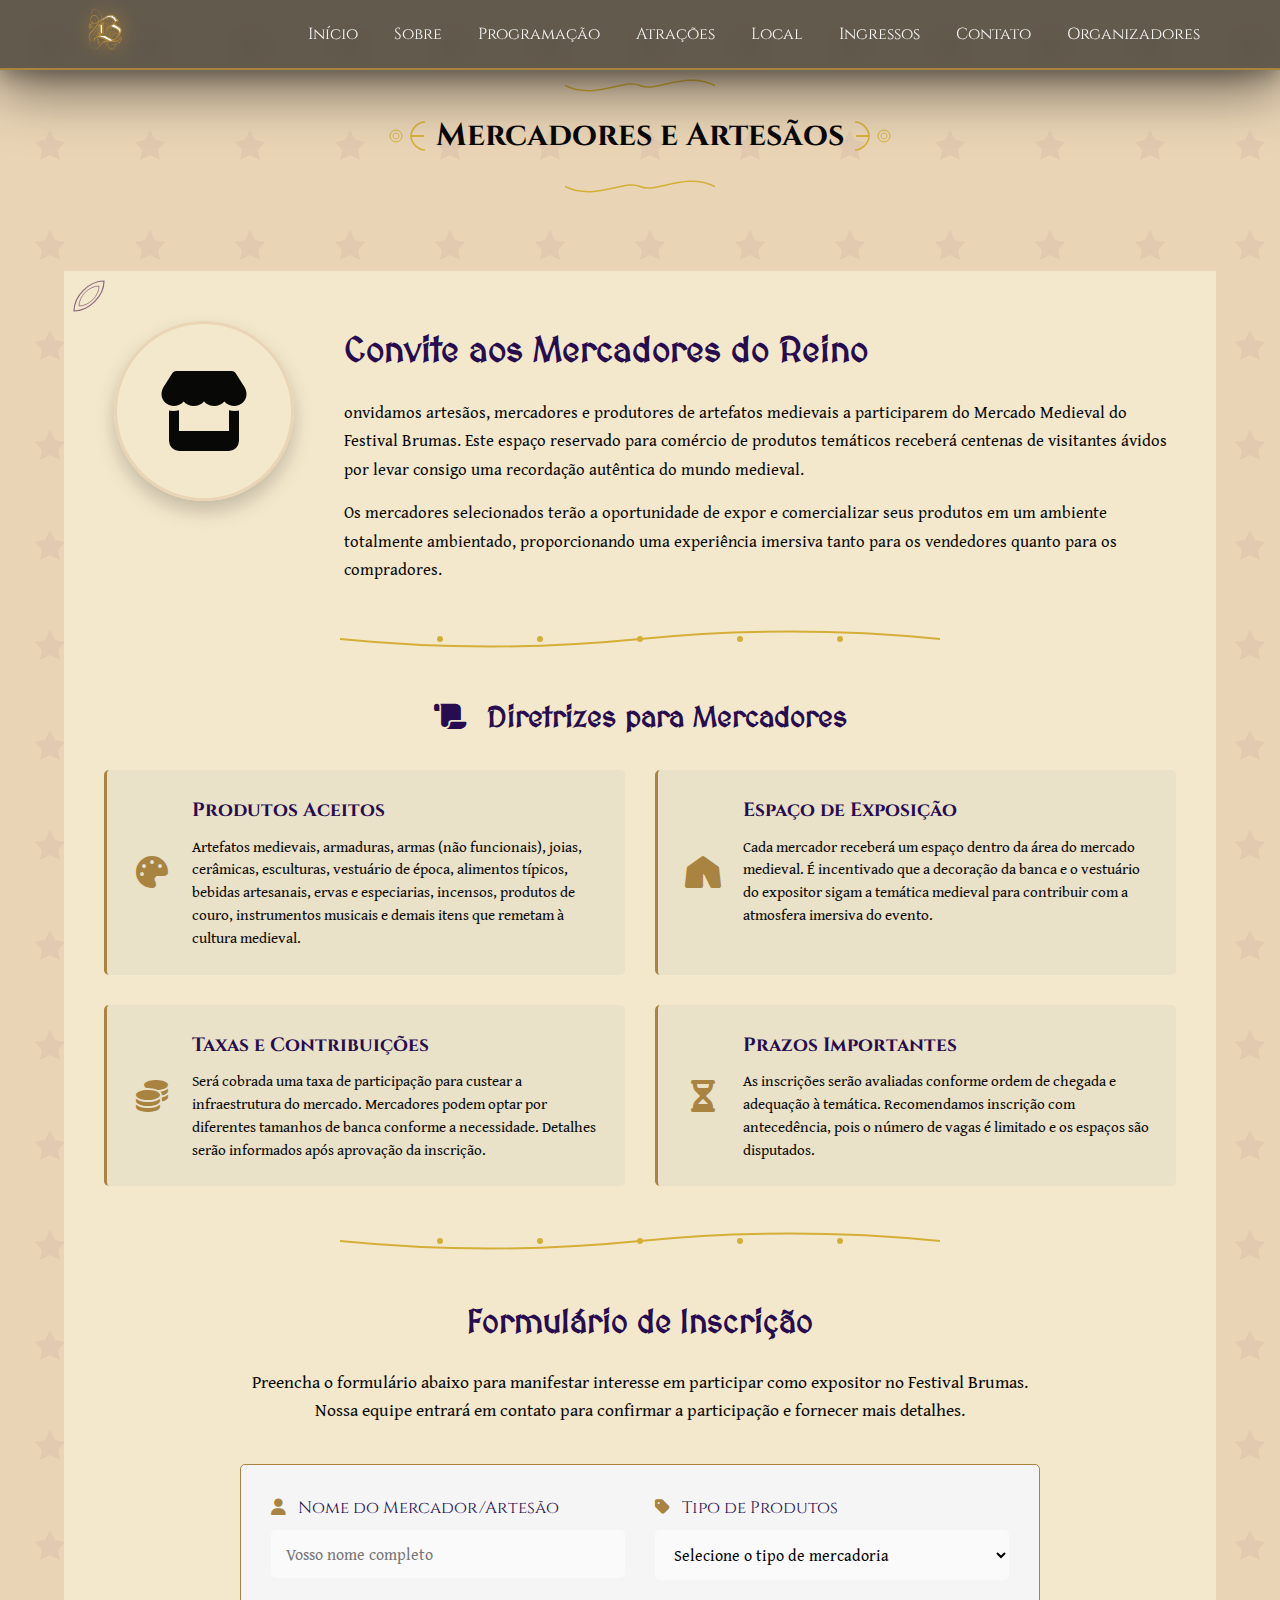
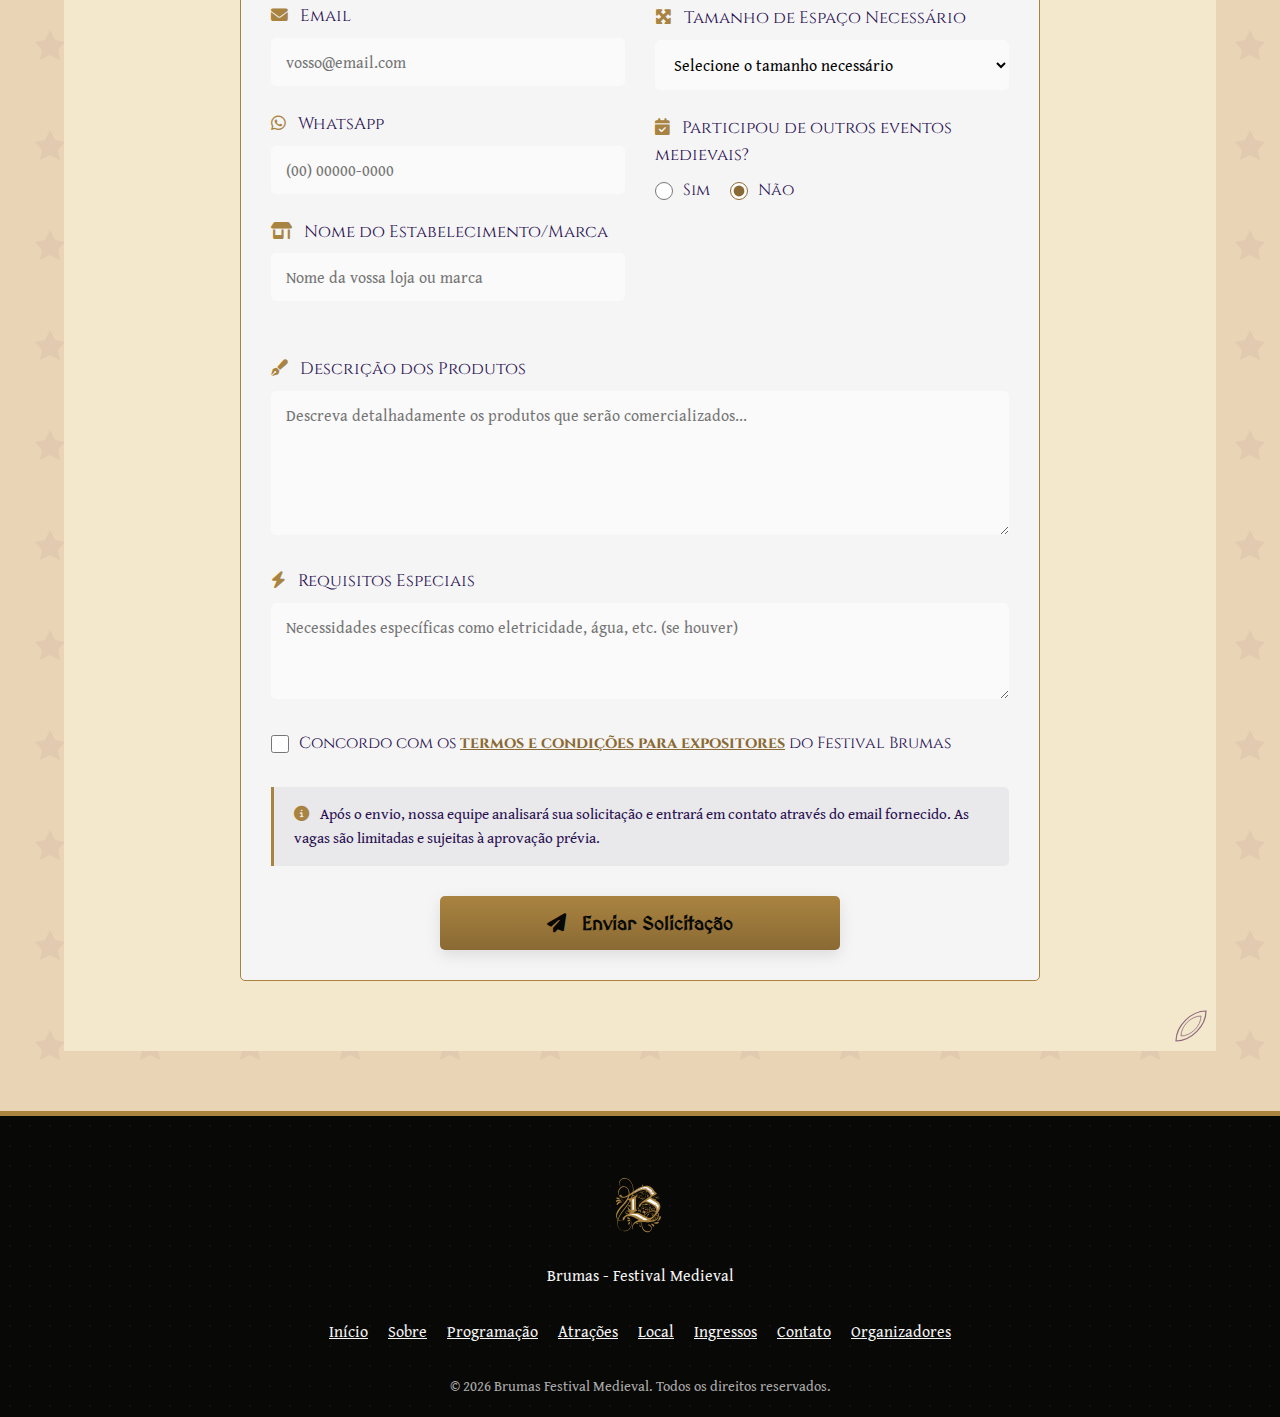
==== _expositores.html @ 17341f90 "Initial HTML for expositors" ====
<!DOCTYPE html>
<html lang="pt-BR">

<head>
  <meta charset="UTF-8">
  <meta name="viewport" content="width=device-width, initial-scale=1.0">
  <title>Mercadores e Artesãos - Brumas Festival Medieval</title>
  <link rel="stylesheet" href="css/styles.css">
  <link rel="stylesheet" href="css/sections/merchant-form.css">
  <link rel="stylesheet" href="https://cdnjs.cloudflare.com/ajax/libs/font-awesome/6.4.0/css/all.min.css">
  <link rel="preconnect" href="https://fonts.googleapis.com">
  <link rel="preconnect" href="https://fonts.gstatic.com" crossorigin>
  <link
    href="https://fonts.googleapis.com/css2?family=MedievalSharp&family=Cinzel:wght@400;700&family=Gentium+Book+Plus:ital@0;1&display=swap"
    rel="stylesheet">

  <script src="js/script.js"></script>
  <script src="js/components.js"></script>
</head>

<body>
  <header-component></header-component>

  <main>
    <section class="merchant-section">
      <div class="mist-layer"></div>
      <div class="pulsating-mist"></div>

      <div class="section-container">
        <div class="section-header">
          <div class="flourish-header"></div>
          <h1 class="illuminated-heading gold-heading">Mercadores e Artesãos</h1>
          <div class="flourish-header"></div>
        </div>

        <div class="merchant-container">
          <div class="illuminated-border gold-border">
            <div class="leaf-ornament leaf-ornament-tl"></div>
            <div class="leaf-ornament leaf-ornament-br"></div>

            <div class="merchant-intro">
              <div class="intro-image">
                <div class="merchant-icon">
                  <i class="fa-solid fa-store"></i>
                </div>
              </div>
              <div class="intro-text">
                <h2 class="gold-text">Convite aos Mercadores do Reino</h2>
                <p>onvidamos artesãos, mercadores e produtores de
                  artefatos medievais a participarem do Mercado Medieval do Festival Brumas. Este
                  espaço reservado para comércio de produtos temáticos receberá centenas de visitantes
                  ávidos por levar consigo uma recordação autêntica do mundo medieval.</p>

                <p>Os mercadores selecionados terão a oportunidade de expor e comercializar seus
                  produtos em um ambiente totalmente ambientado, proporcionando uma experiência
                  imersiva tanto para os vendedores quanto para os compradores.</p>
              </div>
            </div>

            <div class="medieval-divider"></div>

            <div class="merchants-guidelines">
              <h3><i class="fa-solid fa-scroll gold-text"></i> Diretrizes para Mercadores</h3>

              <div class="guidelines-grid">
                <div class="guideline-item">
                  <div class="guideline-icon">
                    <i class="fa-solid fa-palette"></i>
                  </div>
                  <div class="guideline-content">
                    <h4>Produtos Aceitos</h4>
                    <p>Artefatos medievais, armaduras, armas (não funcionais), joias, cerâmicas,
                      esculturas, vestuário de época, alimentos típicos, bebidas artesanais, ervas
                      e especiarias, incensos, produtos de couro, instrumentos musicais e demais
                      itens que remetam à cultura medieval.</p>
                  </div>
                </div>

                <div class="guideline-item">
                  <div class="guideline-icon">
                    <i class="fa-solid fa-tent"></i>
                  </div>
                  <div class="guideline-content">
                    <h4>Espaço de Exposição</h4>
                    <p>Cada mercador receberá um espaço dentro da área do mercado medieval. É
                      incentivado que a decoração da banca e o vestuário do expositor sigam a
                      temática medieval para contribuir com a atmosfera imersiva do evento.</p>
                  </div>
                </div>

                <div class="guideline-item">
                  <div class="guideline-icon">
                    <i class="fa-solid fa-coins"></i>
                  </div>
                  <div class="guideline-content">
                    <h4>Taxas e Contribuições</h4>
                    <p>Será cobrada uma taxa de participação para custear a infraestrutura do
                      mercado. Mercadores podem optar por diferentes tamanhos de banca conforme a
                      necessidade. Detalhes serão informados após aprovação da inscrição.</p>
                  </div>
                </div>

                <div class="guideline-item">
                  <div class="guideline-icon">
                    <i class="fa-solid fa-hourglass-half"></i>
                  </div>
                  <div class="guideline-content">
                    <h4>Prazos Importantes</h4>
                    <p>As inscrições serão avaliadas conforme ordem de chegada e adequação à
                      temática. Recomendamos inscrição com antecedência, pois o número de vagas é
                      limitado e os espaços são disputados.</p>
                  </div>
                </div>
              </div>
            </div>

            <div class="medieval-divider"></div>

            <div class="merchant-form-container">
              <h3 class="gold-text">Formulário de Inscrição</h3>

              <p class="form-intro">Preencha o formulário abaixo para manifestar interesse em participar
                como expositor no Festival Brumas. Nossa equipe entrará em contato para confirmar a
                participação e fornecer mais detalhes.</p>

              <form id="merchant-form" class="medieval-form">
                <div class="form-columns">
                  <div class="form-column">
                    <div class="form-group">
                      <label for="merchant-name"><i class="fa-solid fa-user"></i> Nome do
                        Mercador/Artesão</label>
                      <input type="text" id="merchant-name" name="merchant-name" required
                        placeholder="Vosso nome completo">
                    </div>

                    <div class="form-group">
                      <label for="merchant-email"><i class="fa-solid fa-envelope"></i>
                        Email</label>
                      <input type="email" id="merchant-email" name="merchant-email" required
                        placeholder="vosso@email.com">
                    </div>

                    <div class="form-group">
                      <label for="merchant-whatsapp"><i class="fa-brands fa-whatsapp"></i>
                        WhatsApp</label>
                      <input type="tel" id="merchant-whatsapp" name="merchant-whatsapp" required
                        placeholder="(00) 00000-0000">
                    </div>

                    <div class="form-group">
                      <label for="business-name"><i class="fa-solid fa-shop"></i> Nome do
                        Estabelecimento/Marca</label>
                      <input type="text" id="business-name" name="business-name" required
                        placeholder="Nome da vossa loja ou marca">
                    </div>
                  </div>

                  <div class="form-column">
                    <div class="form-group">
                      <label for="product-type"><i class="fa-solid fa-tag"></i> Tipo de
                        Produtos</label>
                      <select id="product-type" name="product-type" required>
                        <option value="">Selecione o tipo de mercadoria</option>
                        <option value="artesanato">Artesanato medieval</option>
                        <option value="armas">Armas e armaduras decorativas</option>
                        <option value="vestuario">Vestuário medieval</option>
                        <option value="joias">Joias e acessórios</option>
                        <option value="alimentos">Alimentos e bebidas</option>
                        <option value="ervas">Ervas e produtos naturais</option>
                        <option value="couro">Artigos em couro</option>
                        <option value="instrumentos">Instrumentos musicais</option>
                        <option value="outros">Outros produtos temáticos</option>
                      </select>
                    </div>

                    <div class="form-group">
                      <label for="space-size"><i class="fa-solid fa-maximize"></i> Tamanho de
                        Espaço Necessário</label>
                      <select id="space-size" name="space-size" required>
                        <option value="">Selecione o tamanho necessário</option>
                        <option value="pequeno">Pequeno (2m x 2m)</option>
                        <option value="medio">Médio (3m x 2m)</option>
                        <option value="grande">Grande (4m x 2m)</option>
                        <option value="personalizado">Personalizado (especificar na descrição)
                        </option>
                      </select>
                    </div>

                    <div class="form-group">
                      <label for="previous-experience"><i class="fa-solid fa-calendar-check"></i>
                        Participou de outros eventos medievais?</label>
                      <div class="radio-options">
                        <div class="radio-option">
                          <input type="radio" id="experience-yes" name="previous-experience" value="sim">
                          <label for="experience-yes">Sim</label>
                        </div>
                        <div class="radio-option">
                          <input type="radio" id="experience-no" name="previous-experience" value="nao" checked>
                          <label for="experience-no">Não</label>
                        </div>
                      </div>
                    </div>

                    <div class="form-group" id="events-group" style="display: none;">
                      <label for="previous-events"><i class="fa-solid fa-list"></i> Quais
                        eventos?</label>
                      <input type="text" id="previous-events" name="previous-events"
                        placeholder="Liste os eventos anteriores">
                    </div>
                  </div>
                </div>

                <div class="form-group full-width">
                  <label for="product-description"><i class="fa-solid fa-pen-fancy"></i> Descrição dos
                    Produtos</label>
                  <textarea id="product-description" name="product-description" rows="5" required
                    placeholder="Descreva detalhadamente os produtos que serão comercializados..."></textarea>
                </div>

                <div class="form-group full-width">
                  <label for="special-requirements"><i class="fa-solid fa-bolt"></i> Requisitos
                    Especiais</label>
                  <textarea id="special-requirements" name="special-requirements" rows="3"
                    placeholder="Necessidades específicas como eletricidade, água, etc. (se houver)"></textarea>
                </div>

                <div class="form-group checkbox-group full-width">
                  <div class="checkbox-option">
                    <input type="checkbox" id="accept-terms" name="accept-terms" required>
                    <label for="accept-terms">
                      Concordo com os <a href="termos-expositores.html" target="_blank" class="terms-link">termos e
                        condições para expositores</a> do Festival
                      Brumas
                    </label>
                  </div>
                </div>

                <div class="form-note">
                  <p><i class="fa-solid fa-circle-info"></i> Após o envio, nossa equipe analisará sua
                    solicitação e entrará em contato através do email fornecido. As vagas são
                    limitadas e sujeitas à aprovação prévia.</p>
                </div>

                <button type="submit" class="submit-button gold-button">
                  <i class="fa-solid fa-paper-plane"></i> Enviar Solicitação
                </button>
              </form>
            </div>
          </div>
        </div>
      </div>
    </section>
  </main>

  <footer-component></footer-component>
</body>

</html>
---- css/styles.css ----
/* Importação dos arquivos CSS base */
@import 'base.css';
@import 'layout.css';
@import 'components.css';

/* Importação dos arquivos de seções */
@import 'sections/hero.css';
@import 'sections/about.css';
@import 'sections/attractions.css';
@import 'sections/program.css';
@import 'sections/location.css';
@import 'sections/tickets.css';
@import 'sections/contact.css';
@import 'sections/organizers.css';

/* Importação dos elementos decorativos */
@import 'decorative/illuminations.css';
@import 'decorative/alchemy.css';
@import 'decorative/mist.css';
@import 'decorative/animations.css';
---- css/sections/merchant-form.css ----
/* Estilos para a página de mercadores e artesãos com CSS aninhado */

.merchant-section {
    min-height: calc(100vh - 100px);
    padding: 60px 5% 60px;
    background-color: var(--color-parchment);
    position: relative;
    background-image: url('data:image/svg+xml;utf8,<svg xmlns="http://www.w3.org/2000/svg" width="100" height="100" viewBox="0 0 100 100"><path d="M50,30 L55,40 L65,42 L58,50 L60,60 L50,55 L40,60 L42,50 L35,42 L45,40 Z" fill="%23491449" opacity="0.05"/></svg>');

    & .section-container {
        max-width: 1200px;
        margin: 0 auto;
    }
}

.merchant-container {
    margin-top: 50px;

    & .illuminated-border {
        padding: 50px 40px;
        position: relative;
        background-color: rgba(244, 233, 205, 0.95);
    }
}

.merchant-intro {
    display: flex;
    gap: 40px;
    margin-bottom: 40px;
    flex-wrap: wrap;

    & .intro-image {
        flex: 0 0 200px;
        display: flex;
        justify-content: center;

        & .merchant-icon {
            width: 180px;
            height: 180px;
            background: linear-gradient(135deg, var(--color-gold-dark) 0%, var(--color-gold) 50%, var(--color-gold-light) 100%);
            border-radius: 50%;
            display: flex;
            align-items: center;
            justify-content: center;
            box-shadow: 0 10px 20px rgba(0, 0, 0, 0.2);
            border: 3px solid var(--color-parchment);

            & i {
                font-size: 80px;
                color: var(--color-dark);
            }
        }
    }

    & .intro-text {
        flex: 1;
        min-width: 300px;

        & h2 {
            font-family: var(--font-medieval);
            font-size: 2.2rem;
            margin-bottom: 20px;
            color: var(--color-deep-purple);
        }

        & p {
            margin-bottom: 15px;
            line-height: 1.7;
            font-size: 1.05rem;
            color: var(--color-dark);

            &:last-child {
                margin-bottom: 0;
            }
        }

        & .medieval-capital {
            float: left;
            font-family: var(--font-medieval);
            font-size: 3.5rem;
            line-height: 0.8;
            padding: 4px 8px 0 0;
            color: var(--color-gold);
        }
    }
}

.merchants-guidelines {
    margin: 40px 0;

    & h3 {
        font-family: var(--font-medieval);
        font-size: 1.8rem;
        color: var(--color-deep-purple);
        margin-bottom: 30px;
        text-align: center;

        & i {
            margin-right: 12px;
        }
    }

    & .guidelines-grid {
        display: grid;
        grid-template-columns: repeat(auto-fill, minmax(450px, 1fr));
        gap: 30px;

        & .guideline-item {
            display: flex;
            background-color: rgba(48, 93, 135, 0.05);
            padding: 25px;
            border-radius: 5px;
            border-left: 3px solid var(--color-gold);
            transition: all 0.3s ease;

            &:hover {
                transform: translateY(-5px);
                box-shadow: 0 5px 15px rgba(0, 0, 0, 0.1);
                background-color: rgba(48, 93, 135, 0.08);
            }

            & .guideline-icon {
                font-size: 2rem;
                color: var(--color-gold);
                margin-right: 20px;
                min-width: 40px;
                display: flex;
                align-items: center;
                justify-content: center;
            }

            & .guideline-content {
                & h4 {
                    font-family: var(--font-title);
                    font-size: 1.2rem;
                    color: var(--color-deep-purple);
                    margin-bottom: 10px;
                }

                & p {
                    font-size: 0.95rem;
                    line-height: 1.5;
                    color: var(--color-dark);
                }
            }
        }
    }
}

.medieval-divider {
    height: 30px;
    width: 100%;
    margin: 20px 0;
    background-image: url('data:image/svg+xml;utf8,<svg xmlns="http://www.w3.org/2000/svg" viewBox="0 0 300 15"><path d="M0,7.5 Q75,15 150,7.5 T300,7.5" fill="none" stroke="%23d4af37" stroke-width="1"/><g fill="%23d4af37"><circle cx="50" cy="7.5" r="1.5"/><circle cx="100" cy="7.5" r="1.5"/><circle cx="150" cy="7.5" r="1.5"/><circle cx="200" cy="7.5" r="1.5"/><circle cx="250" cy="7.5" r="1.5"/></g></svg>');
    background-repeat: no-repeat;
    background-position: center;
    background-size: contain;
}

.merchant-form-container {
    max-width: 1000px;
    margin: 40px auto 20px;

    & h3 {
        font-family: var(--font-medieval);
        font-size: 2rem;
        color: var(--color-deep-purple);
        margin-bottom: 20px;
        text-align: center;
    }

    & .form-intro {
        text-align: center;
        font-size: 1.1rem;
        color: var(--color-dark);
        margin-bottom: 30px;
        max-width: 800px;
        margin-left: auto;
        margin-right: auto;
    }
}

.medieval-form {
    margin-top: 40px;

    & .form-columns {
        display: flex;
        gap: 30px;
        margin-bottom: 30px;
        flex-wrap: wrap;

        & .form-column {
            flex: 1;
            min-width: 300px;
        }
    }

    & .form-group {
        margin-bottom: 25px;

        &.full-width {
            width: 100%;
        }

        & label {
            display: block;
            margin-bottom: 8px;
            font-family: var(--font-title);
            color: var(--color-deep-purple);
            font-size: 1.05rem;

            & i {
                color: var(--color-gold);
                margin-right: 8px;
            }
        }

        & input[type="text"],
        & input[type="email"],
        & input[type="tel"],
        & textarea,
        & select {
            width: 100%;
            padding: 12px 15px;
            border: 1px solid var(--color-gold-pale);
            border-radius: 5px;
            font-family: var(--font-text);
            font-size: 1rem;
            background-color: rgba(255, 255, 255, 0.5);
            transition: all 0.3s ease;

            &:focus {
                outline: none;
                border-color: var(--color-gold);
                box-shadow: 0 0 8px var(--color-gold-pale);
                background-color: white;
            }
        }

        & textarea {
            resize: vertical;
        }
    }

    & .checkbox-group, & .radio-options {
        margin-top: 10px;
    }

    & .checkbox-option, & .radio-option {
        display: flex;
        align-items: center;
        margin-bottom: 10px;

        & input[type="checkbox"], & input[type="radio"] {
            margin-right: 10px;
            width: 18px;
            height: 18px;
            accent-color: var(--color-gold-dark);
        }

        & label {
            margin-bottom: 0;
            font-size: 1rem;
        }
    }

    & .radio-options {
        display: flex;
        gap: 20px;
    }
}

.form-note {
    background-color: rgba(10, 18, 70, 0.05);
    border-left: 3px solid var(--color-gold);
    padding: 15px 20px;
    border-radius: 0 5px 5px 0;
    margin: 30px 0;

    & p {
        font-size: 0.95rem;
        color: var(--color-deep-purple);

        & i {
            color: var(--color-gold);
            margin-right: 8px;
        }
    }
}

.gold-button {
    background: linear-gradient(to bottom, var(--color-gold) 0%, var(--color-gold-dark) 100%);
    color: var(--color-dark);
    border: none;
    padding: 15px 30px;
    font-family: var(--font-medieval);
    font-size: 1.2rem;
    border-radius: 5px;
    cursor: pointer;
    display: block;
    width: 100%;
    max-width: 400px;
    margin: 0 auto;
    text-align: center;
    transition: all 0.3s ease;
    font-weight: bold;
    box-shadow: 0 5px 15px rgba(0, 0, 0, 0.1);

    &:hover {
        transform: translateY(-5px);
        box-shadow: 0 10px 20px rgba(0, 0, 0, 0.15);
        background: linear-gradient(to bottom, var(--color-gold-light) 0%, var(--color-gold) 100%);
    }

    & i {
        margin-right: 10px;
    }
}

/* Media Queries */
@media (max-width: 992px) {
    .merchants-guidelines .guidelines-grid {
        grid-template-columns: 1fr;
    }
}

@media (max-width: 768px) {
    .merchant-section {
        padding: 100px 4% 60px;
    }

    .merchant-container .illuminated-border {
        padding: 30px 25px;
    }

    .merchant-intro {
        flex-direction: column;
        text-align: center;
        gap: 30px;

        & .intro-image {
            margin: 0 auto;
        }

        & .intro-text {
            & h2 {
                font-size: 1.8rem;
            }

            & p {
                font-size: 1rem;
                text-align: left;
            }
        }
    }

    .merchants-guidelines h3 {
        font-size: 1.6rem;
    }

    .merchant-form-container h3 {
        font-size: 1.7rem;
    }
}

@media (max-width: 480px) {
    .merchants-guidelines .guidelines-grid .guideline-item {
        flex-direction: column;
        text-align: center;

        & .guideline-icon {
            margin: 0 auto 15px;
        }
    }

    .merchant-intro .intro-image .merchant-icon {
        width: 150px;
        height: 150px;

        & i {
            font-size: 65px;
        }
    }

    .medieval-form .radio-options {
        flex-direction: column;
        gap: 10px;
    }
}

.terms-link {
    color: var(--color-gold-dark);
    text-decoration: underline;
    font-weight: bold;
    transition: color 0.3s ease;

    &:hover {
        color: var(--color-deep-purple);
        text-decoration: underline;
    }
}
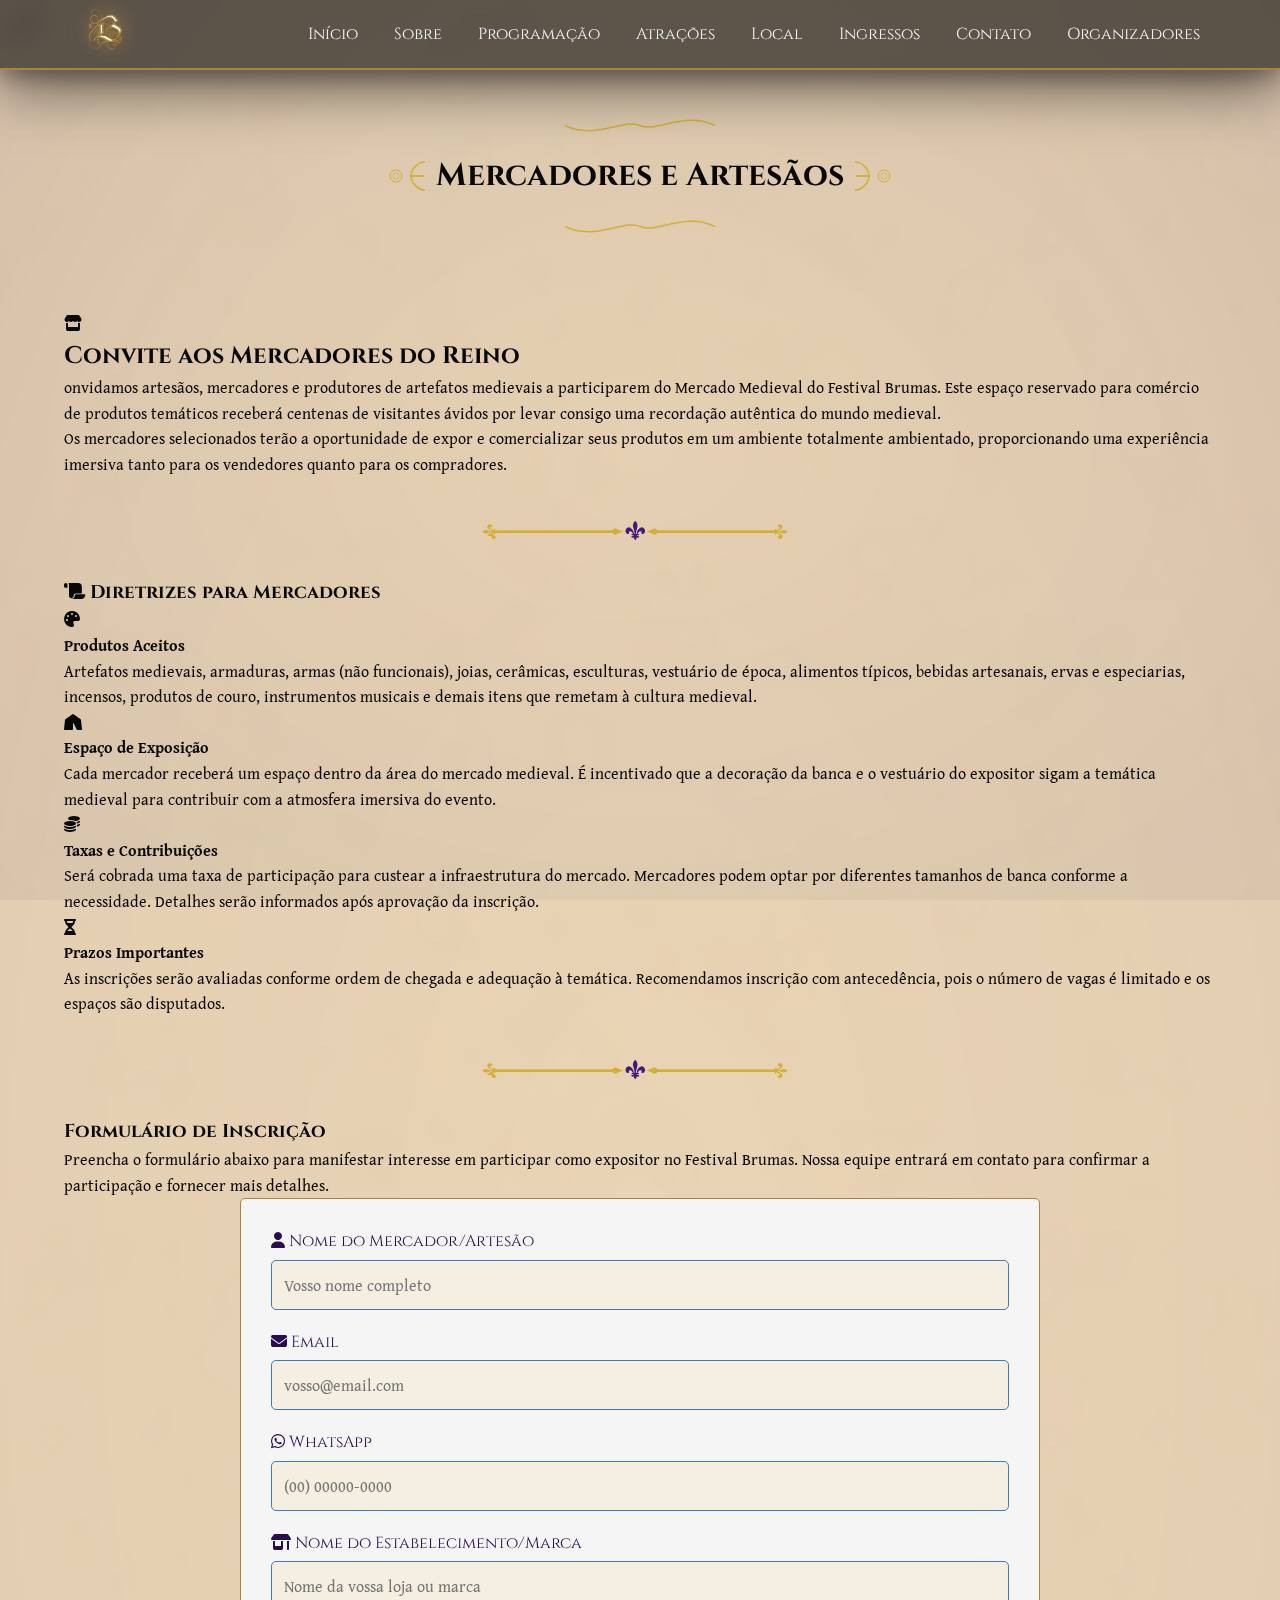
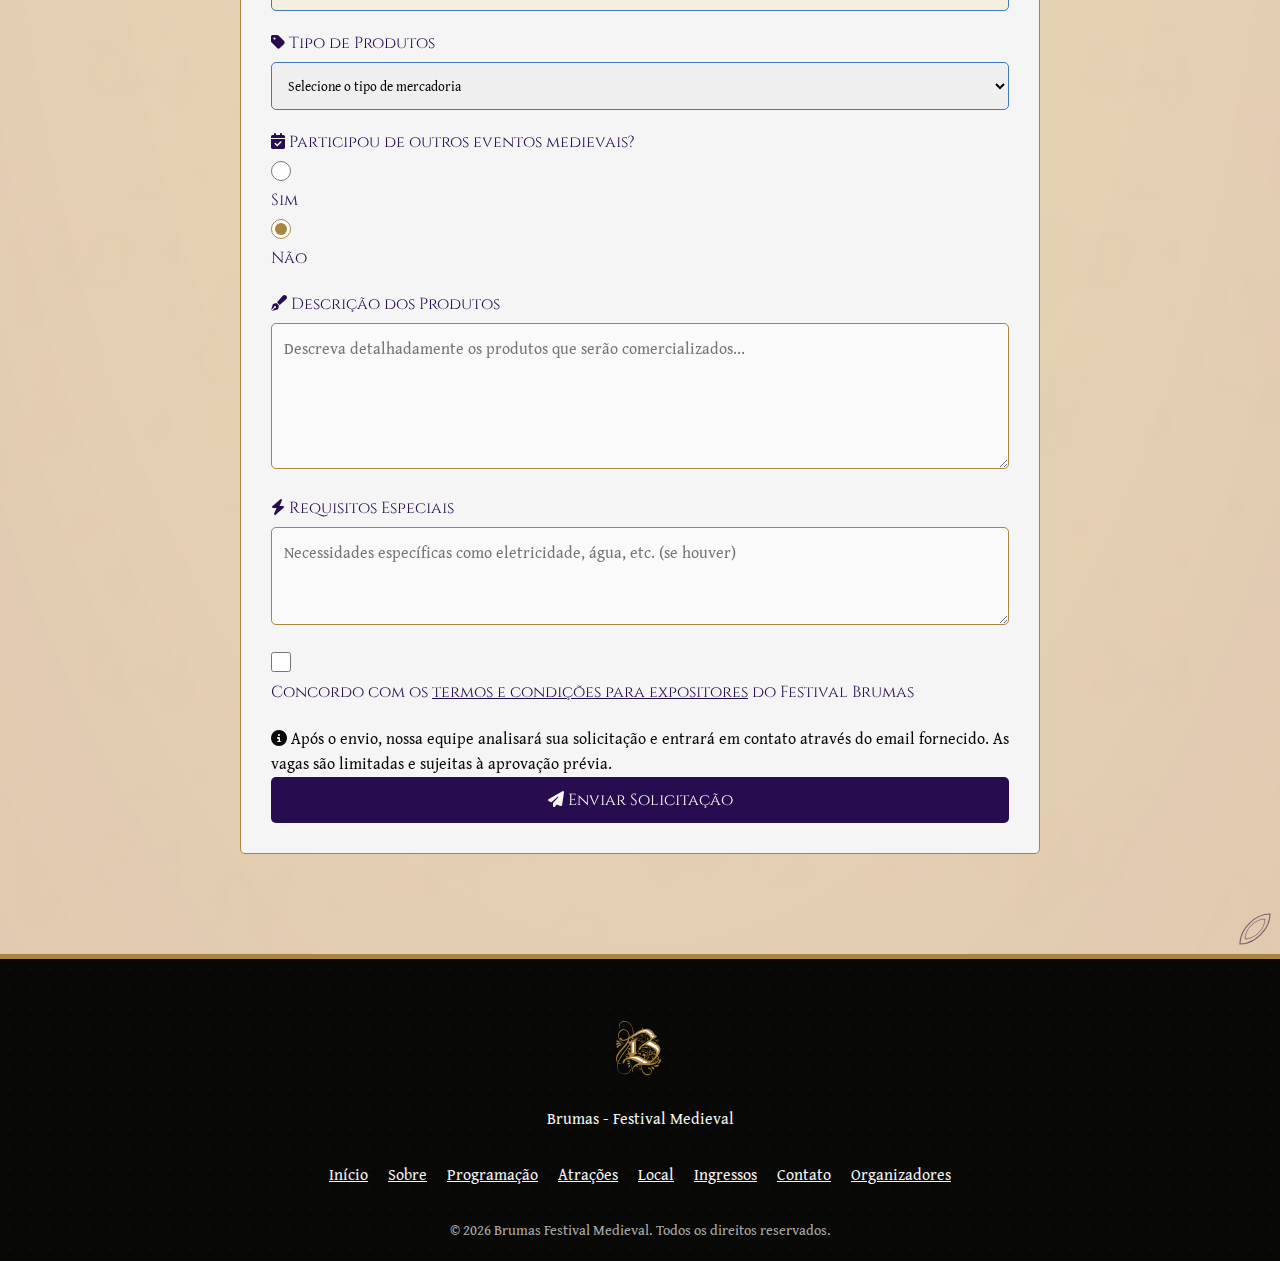
==== commit a174080b: "empty" ====
--- a/_expositores.html
+++ b/_expositores.html
@@ -173,18 +173,6 @@
                       </select>
                     </div>
 
-                    <div class="form-group">
-                      <label for="space-size"><i class="fa-solid fa-maximize"></i> Tamanho de
-                        Espaço Necessário</label>
-                      <select id="space-size" name="space-size" required>
-                        <option value="">Selecione o tamanho necessário</option>
-                        <option value="pequeno">Pequeno (2m x 2m)</option>
-                        <option value="medio">Médio (3m x 2m)</option>
-                        <option value="grande">Grande (4m x 2m)</option>
-                        <option value="personalizado">Personalizado (especificar na descrição)
-                        </option>
-                      </select>
-                    </div>
 
                     <div class="form-group">
                       <label for="previous-experience"><i class="fa-solid fa-calendar-check"></i>
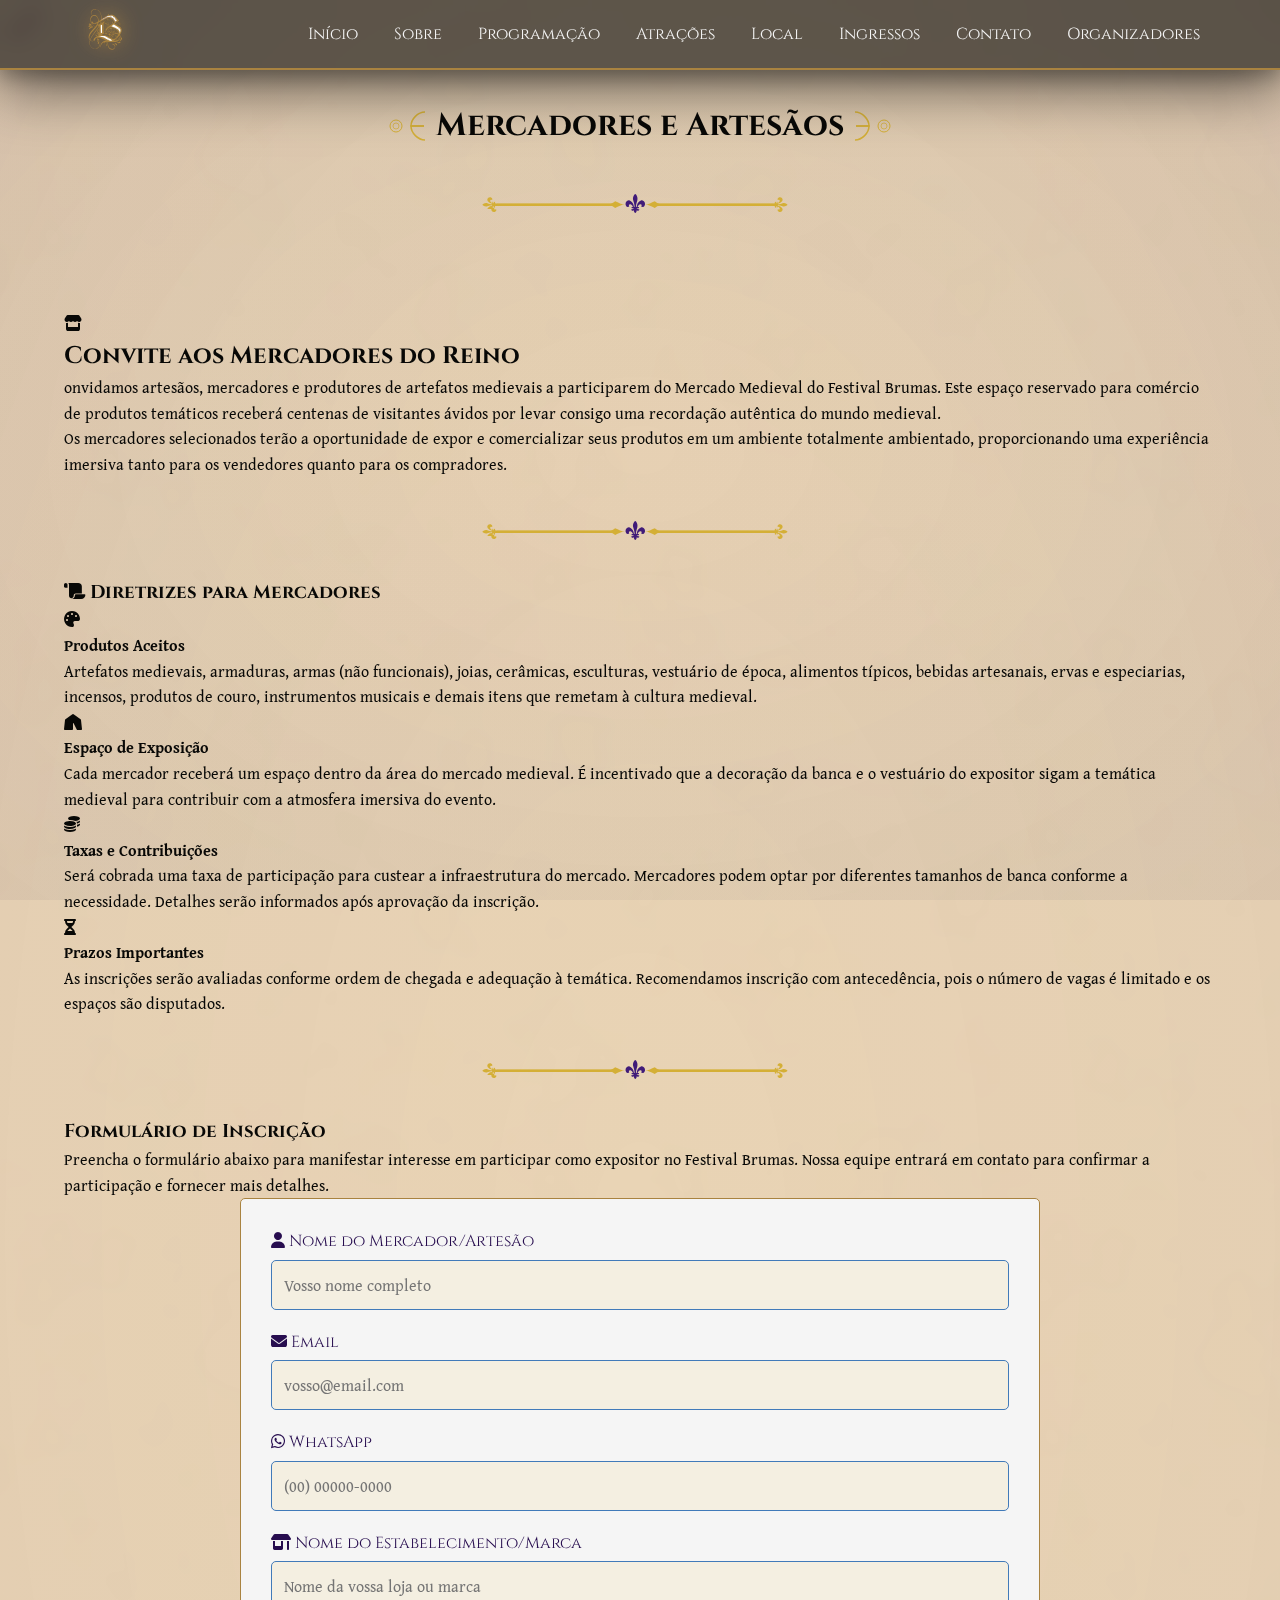
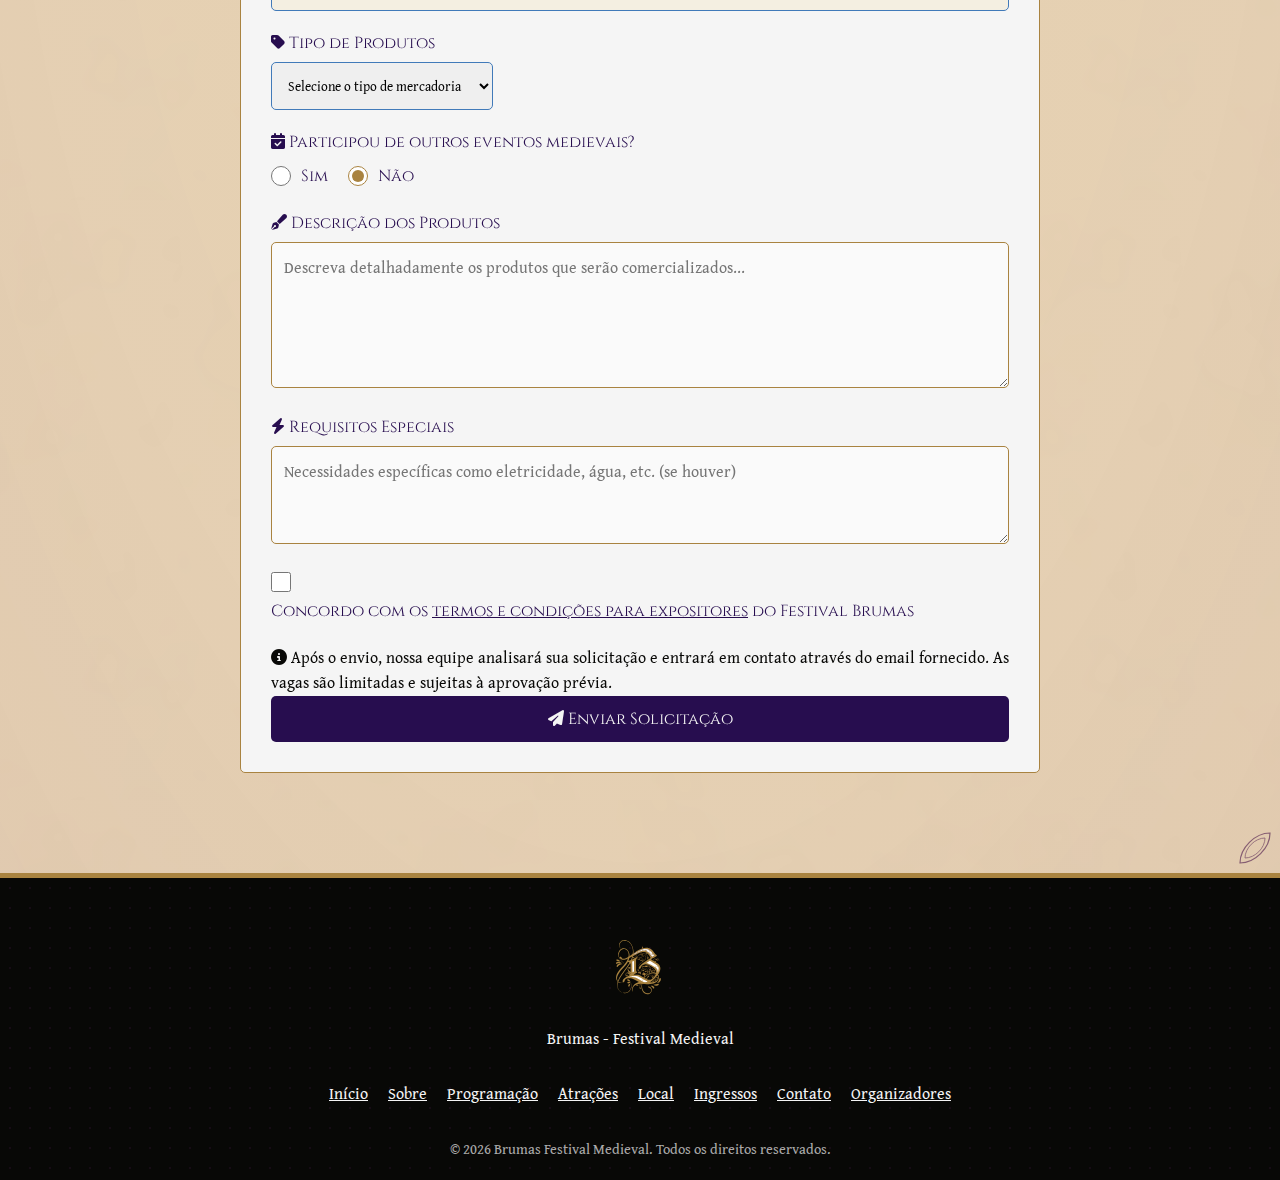
==== commit 63b8cf51: "Remove flourishes" ====
--- a/_expositores.html
+++ b/_expositores.html
@@ -28,9 +28,8 @@
 
       <div class="section-container">
         <div class="section-header">
-          <div class="flourish-header"></div>
           <h1 class="illuminated-heading gold-heading">Mercadores e Artesãos</h1>
-          <div class="flourish-header"></div>
+          <div class="medieval-divider"></div>
         </div>
 
         <div class="merchant-container">
--- a/css/sections/merchant-form.css
+++ b/css/sections/merchant-form.css
@@ -0,0 +1,43 @@
+.radio-options {
+  display: flex;
+  gap: 20px;
+}
+
+.radio-option {
+  display: flex;
+  align-items: center;
+  justify-content: center;
+  gap: 10px;
+  cursor: pointer;
+}
+
+.radio-option label {
+  position: relative;
+  cursor: pointer;
+  top: 3px;
+}
+
+.form-group:has(#experience-yes:checked) + #events-group {
+  display: block;
+}
+
+.form-group {
+  min-width: 100%;
+}
+
+.form-group:has(#email),
+.form-group:has(#whatsapp) {
+  min-width: 300px;
+}
+
+.form-group:has(select) select {
+  width: unset;
+}
+
+#events-group {
+  display: none;
+}
+
+#personal-data-fieldset {
+  flex-direction: row;
+}
